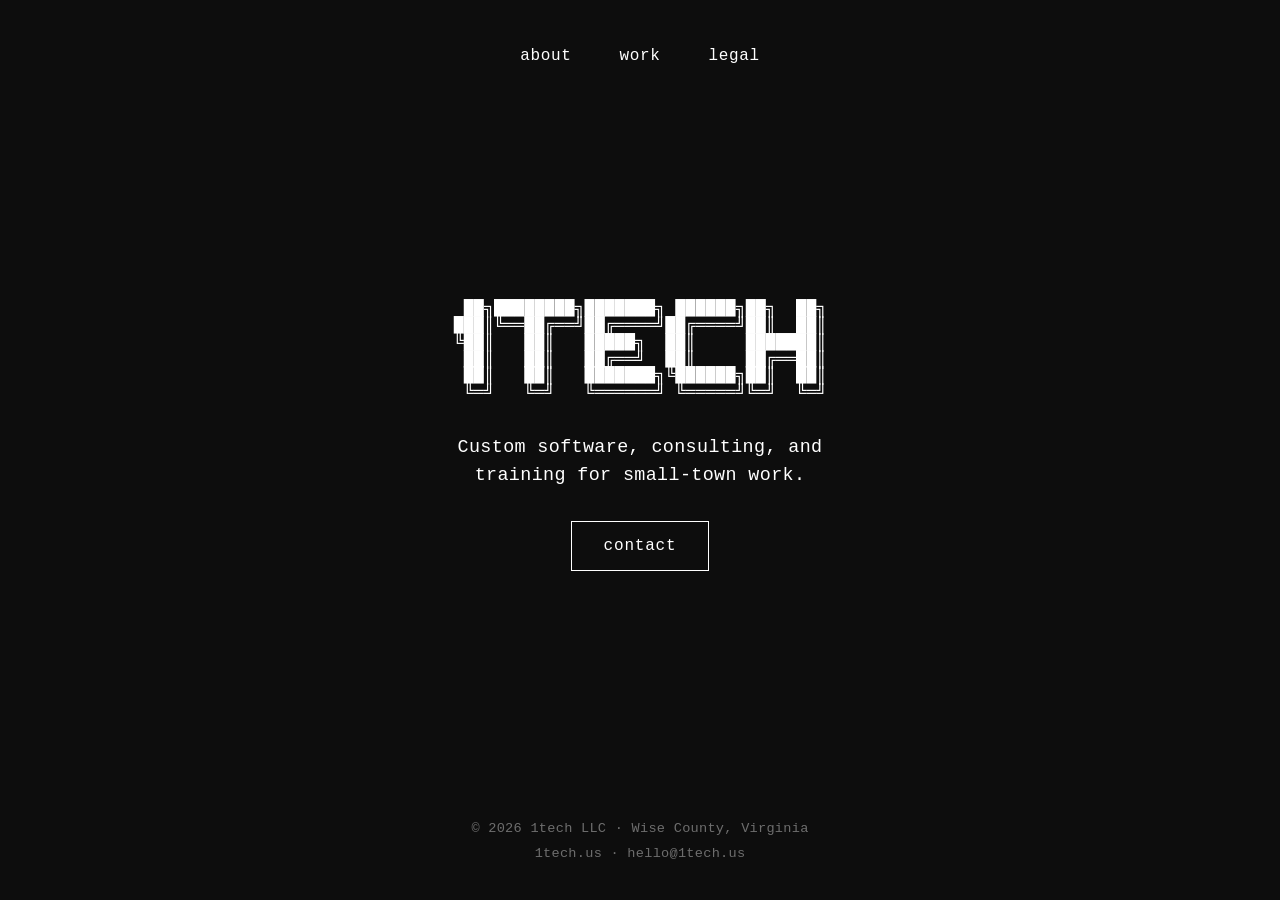
==== index.html @ 94adbb52 "Initial commit: V1 of 1tech.us static site Eight HTML pages plus one stylesheet, plain HTML and CSS " ====
<!DOCTYPE html>
<html lang="en">
<head>
  <meta charset="utf-8">
  <meta name="viewport" content="width=device-width, initial-scale=1">
  <title>1tech — Custom software, consulting, and training for small-town work</title>
  <link rel="stylesheet" href="style.css">
</head>
<body>

  <nav class="site-nav" aria-label="primary">
    <a href="about.html">about</a>
    <a href="work.html">work</a>
    <a href="legal/">legal</a>
  </nav>

  <main class="hero">
    <div class="wordmark-group">
      <a class="wordmark-home" href="./" aria-label="home">
<pre class="wordmark" aria-label="1tech">
 ██╗████████╗███████╗ ██████╗██╗  ██╗
███║╚══██╔══╝██╔════╝██╔════╝██║  ██║
╚██║   ██║   █████╗  ██║     ███████║
 ██║   ██║   ██╔══╝  ██║     ██╔══██║
 ██║   ██║   ███████╗╚██████╗██║  ██║
 ╚═╝   ╚═╝   ╚══════╝ ╚═════╝╚═╝  ╚═╝
</pre>
      </a>
      <p class="tagline">Custom software, consulting, and training for small-town work.</p>
    </div>

    <a class="cta" href="contact.html">contact</a>
  </main>

  <footer class="site-footer">
    <p>&copy; 2026 1tech LLC &middot; Wise County, Virginia</p>
    <p>1tech.us &middot; hello@1tech.us</p>
  </footer>

</body>
</html>
---- style.css ----
/* ─── palette ─────────────────────────────────────────────────────────────
   Swap the four colour values below to try different palettes.
     white (current) : --fg #ffffff  --accent #cccccc  --muted-rgb 255,255,255  --glow transparent
     amber           : --fg #ffb000  --accent #ffd060  --muted-rgb 255,176,0    --glow rgba(255,176,0,.35)
     phosphor green  : --fg #33ff66  --accent #88ff88  --muted-rgb 51,255,102   --glow rgba(51,255,102,.30)
     desaturated cyan: --fg #88c8d8  --accent #b8e8f0  --muted-rgb 136,200,216  --glow rgba(136,200,216,.30)
   Background stays #0d0d0d in every palette unless we decide to flip light/dark.
   ──────────────────────────────────────────────────────────────────────── */
:root {
  --bg:        #0d0d0d;
  --fg:        #ffffff;
  --accent:    #cccccc;
  --muted-rgb: 255, 255, 255;
  --muted:     rgba(var(--muted-rgb), 0.4);
  --glow:      transparent;

  --mono: ui-monospace, "Cascadia Mono", "JetBrains Mono",
          "Consolas", "Menlo", "Courier New", monospace;
  --sans: -apple-system, BlinkMacSystemFont, "Segoe UI", Roboto,
          "Helvetica Neue", Arial, sans-serif;
}

* { box-sizing: border-box; }

html, body {
  margin: 0;
  padding: 0;
  background: var(--bg);
  color: var(--fg);
  font-family: var(--mono);
  min-height: 100vh;
}

body {
  display: flex;
  flex-direction: column;
  align-items: center;
  justify-content: space-between;
  padding: 2rem 1rem;
  text-align: center;
  line-height: 1.5;
}

/* ─── top nav ─── */
.site-nav {
  display: flex;
  gap: 2.5rem;
  justify-content: center;
  padding: 0.5rem 0 1rem;
  width: 100%;
  letter-spacing: 0.04em;
}
.site-nav a {
  color: var(--fg);
  text-decoration: none;
  font-size: 1rem;
  padding: 0.25rem 0.25rem;
  border-bottom: 1px solid transparent;
}
.site-nav a:hover,
.site-nav a:focus-visible {
  color: var(--accent);
  border-bottom-color: var(--accent);
  outline: none;
}

/* ─── hero ─── */
.hero {
  flex: 1;
  display: flex;
  flex-direction: column;
  align-items: center;
  justify-content: center;
  gap: 2rem;
  max-width: 720px;
  width: 100%;
}

/* Wordmark + tagline share a width: the grid column is sized to the pre's
   intrinsic width (its longest line, which can't break), and the tagline
   wraps within that column. */
.wordmark-group {
  display: grid;
  grid-template-columns: min-content;
  justify-items: center;
  gap: 2rem;
}

.wordmark {
  font-family: var(--mono);
  font-size: clamp(0.55rem, 2.2vw, 1.05rem);
  line-height: 1;
  margin: 0;
  white-space: pre;
  color: var(--fg);
  /* CRT-style glow — set via --glow in the palette block; transparent on white */
  text-shadow: 0 0 6px var(--glow);
}

.tagline {
  font-size: 1.15rem;
  margin: 0;
  letter-spacing: 0.02em;
  width: 100%;          /* fill the grid column = wordmark width */
  text-align: center;
}

.cta {
  display: inline-block;
  padding: 0.75rem 2rem;
  color: var(--fg);
  text-decoration: none;
  border: 1px solid var(--fg);
  font-family: var(--mono);
  font-size: 1rem;
  letter-spacing: 0.05em;
  background: transparent;
  transition: background-color 0.15s, color 0.15s;
}
.cta:hover,
.cta:focus-visible {
  background: var(--fg);
  color: var(--bg);
  outline: none;
}

/* ─── footer ─── */
.site-footer {
  font-size: 0.85rem;
  color: var(--muted);
  margin-top: 2rem;
  width: 100%;
  letter-spacing: 0.02em;
}
.site-footer p { margin: 0.25rem 0; }

/* ─── home-page wordmark home-link wrap ─── */
.wordmark-home {
  display: block;
  color: inherit;
  text-decoration: none;
}

/* ─── subpage chrome ─── */
.subpage-header {
  display: flex;
  flex-direction: column;
  align-items: center;
  gap: 0.85rem;
  padding: 0.5rem 0 1.5rem;
  width: 100%;
}

.brand-mark {
  display: inline-block;
  color: inherit;
  text-decoration: none;
  transition: color 0.15s;
}
.brand-mark pre {
  margin: 0;
  font-family: var(--mono);
  font-size: 0.9rem;
  line-height: 1.1;
  white-space: pre;
}
.brand-mark:hover,
.brand-mark:focus-visible {
  color: var(--accent);
  outline: none;
}

main.prose {
  flex: 1;
  width: 100%;
  max-width: 60ch;
  text-align: left;
  align-self: center;
  padding: 1rem 0 2rem;
  font-family: var(--mono);
}
.prose .page-title {
  font-family: var(--mono);
  font-size: 2rem;
  font-weight: 600;
  margin: 0;
  text-align: center;
  letter-spacing: 0.04em;
}
.prose .page-title-rule {
  border: none;
  border-top: 1px solid var(--muted);
  width: 8rem;
  margin: 1rem auto 2.5rem;
}
.prose h2 {
  font-size: 1.25rem;
  font-weight: 600;
  margin: 2.5em 0 0.5em;
  letter-spacing: 0.01em;
  text-align: center;
}
.prose p {
  margin: 1.1em 0;
  line-height: 1.7;
}
.prose ul, .prose ol {
  margin: 1.1em 0;
  padding-left: 1.6em;
  line-height: 1.7;
}
.prose li { margin: 0.5em 0; }
.prose a {
  color: var(--fg);
  text-decoration: underline;
  text-underline-offset: 0.2em;
}
.prose a:hover,
.prose a:focus-visible {
  color: var(--accent);
  outline: none;
}
.prose em { color: var(--muted); font-style: normal; }
.cta-row {
  text-align: center;
  margin-top: 3em;
}

/* ─── contact form ─── */
.contact-form {
  margin: 2em 0 0;
  display: flex;
  flex-direction: column;
  gap: 1.25rem;
  width: 100%;
}
.contact-form label {
  display: block;
  font-family: var(--mono);
  font-size: 0.85rem;
  letter-spacing: 0.04em;
  margin-bottom: 0.5em;
  color: var(--fg);
}
.contact-form input[type="text"],
.contact-form textarea {
  width: 100%;
  background: transparent;
  color: var(--fg);
  border: 1px solid var(--muted);
  padding: 0.65rem 0.75rem;
  font-family: var(--mono);
  font-size: 0.95rem;
  line-height: 1.45;
  border-radius: 0;
}
.contact-form input[type="text"]::placeholder,
.contact-form textarea::placeholder {
  color: var(--muted);
}
.contact-form input[type="text"]:focus,
.contact-form textarea:focus {
  outline: none;
  border-color: var(--fg);
}
.contact-form textarea {
  resize: vertical;
  min-height: 8em;
}
.contact-form .honeypot {
  display: none;
}
.contact-form button.cta {
  cursor: pointer;
}

/* ─── small screens ─── */
@media (max-width: 600px) {
  .site-nav { gap: 1.25rem; }
  main.prose { padding: 0.5rem 0 1.5rem; }
}
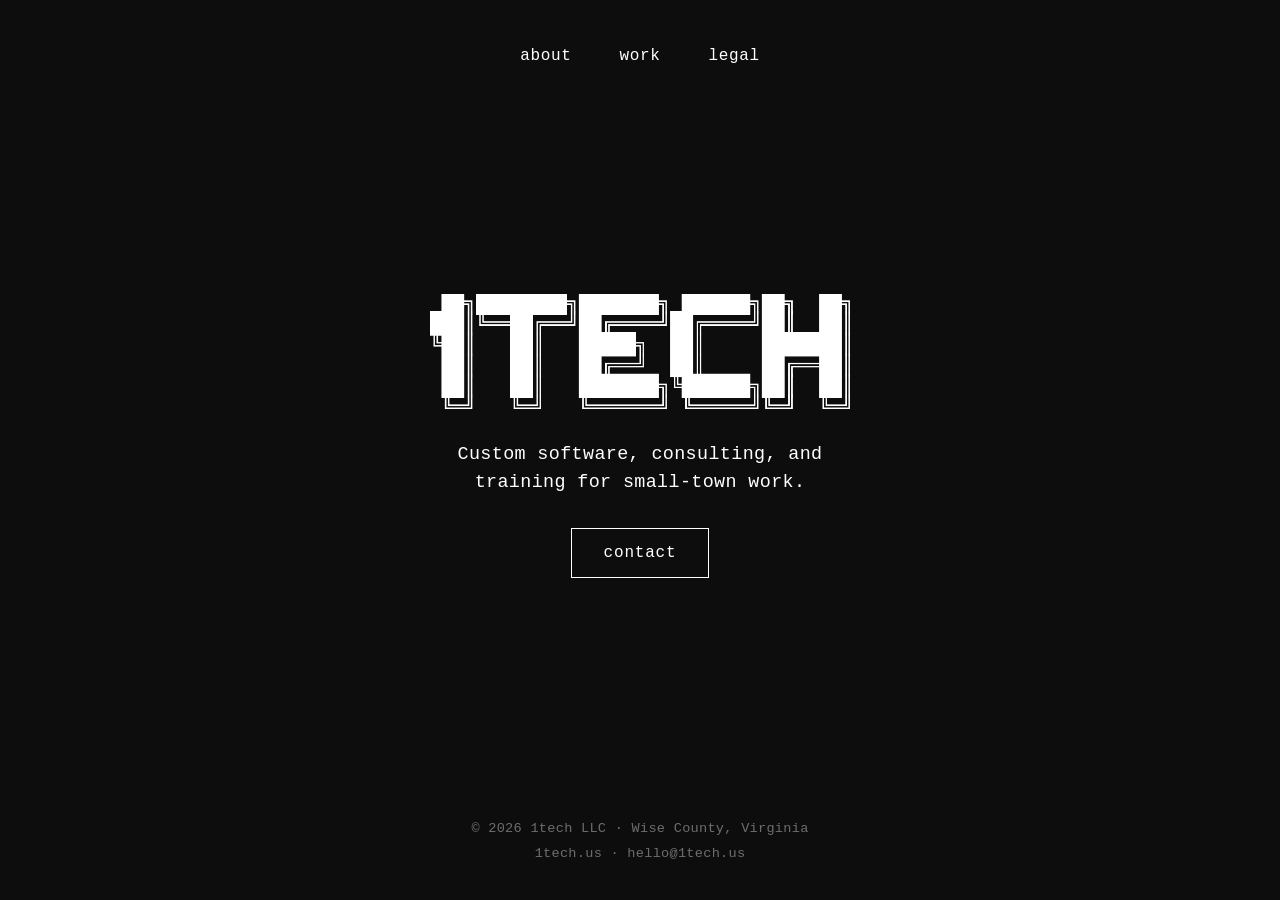
==== commit 0ada03d8: "Render homepage wordmark as a PNG for consistent mobile display The heavy-block ASCII relied on what" ====
--- a/index.html
+++ b/index.html
@@ -17,14 +17,7 @@
   <main class="hero">
     <div class="wordmark-group">
       <a class="wordmark-home" href="./" aria-label="home">
-<pre class="wordmark" aria-label="1tech">
- ██╗████████╗███████╗ ██████╗██╗  ██╗
-███║╚══██╔══╝██╔════╝██╔════╝██║  ██║
-╚██║   ██║   █████╗  ██║     ███████║
- ██║   ██║   ██╔══╝  ██║     ██╔══██║
- ██║   ██║   ███████╗╚██████╗██║  ██║
- ╚═╝   ╚═╝   ╚══════╝ ╚═════╝╚═╝  ╚═╝
-</pre>
+<img class="wordmark" src="wordmark.png" alt="1tech" width="1615" height="442">
       </a>
       <p class="tagline">Custom software, consulting, and training for small-town work.</p>
     </div>
--- a/style.css
+++ b/style.css
@@ -87,14 +87,12 @@
 }
 
 .wordmark {
-  font-family: var(--mono);
-  font-size: clamp(0.55rem, 2.2vw, 1.05rem);
-  line-height: 1;
-  margin: 0;
-  white-space: pre;
-  color: var(--fg);
-  /* CRT-style glow — set via --glow in the palette block; transparent on white */
-  text-shadow: 0 0 6px var(--glow);
+  display: block;
+  width: clamp(240px, 80vw, 420px);
+  height: auto;
+  margin: 0;
+  /* CRT-style glow preserved via filter; --glow is transparent by default */
+  filter: drop-shadow(0 0 6px var(--glow));
 }
 
 .tagline {
@@ -278,4 +276,22 @@
 @media (max-width: 600px) {
   .site-nav { gap: 1.25rem; }
   main.prose { padding: 0.5rem 0 1.5rem; }
-}
+
+  .brand-mark pre { display: none; }
+  .brand-mark {
+    display: inline-block;
+    border: 1px solid var(--fg);
+    padding: 0.3rem 0.85rem;
+    font-family: var(--mono);
+    font-size: 0.95rem;
+    line-height: 1.2;
+  }
+  .brand-mark::before { content: "1tech"; }
+
+  .hero { gap: 1.25rem; }
+  .site-footer {
+    margin-top: 1rem;
+    font-size: 0.75rem;
+  }
+  .site-footer p { margin: 0.15rem 0; }
+}
